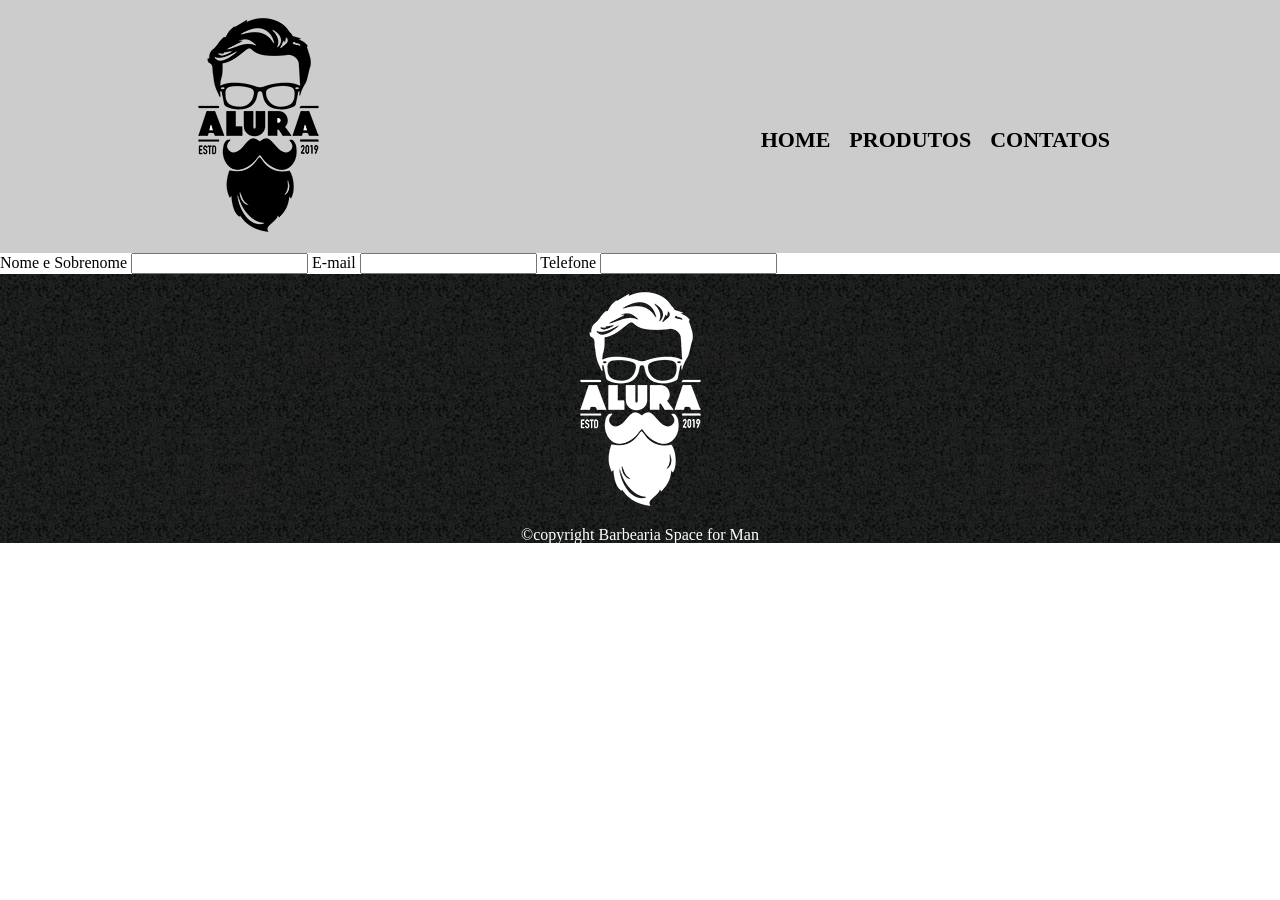
==== contatos.html @ c58ba3d5 "adicionamos os arquivos contatos.html e contatos.css e adicionamos o input e label" ====
<!DOCTYPE html>
<html lang="pt=br">

<head>
    <meta charset="UTF-8">
    <meta name="viewport" content="width=device-width, initial-scale=1.0">
    <title>Document</title>
    <link rel="stylesheet" href="reset.css">
    <link rel="stylesheet" href="contatos.css">
</head>

<body>

    <header>
        <div class="caixa">
            <h1><img src="./img/logo.png" alt="logo"></h1>
            <nav class="menu">
                <ul>
                    <li><a href="index.html"> home</a></li>
                    <li><a href="produtos.html"> produtos</a></li>
                    <li><a href="contatos.html"> contatos</a></li>
                </ul>
            </nav>
        </div>
    </header>
    <main>
        <form action="">

            <label for="nome">Nome e Sobrenome</label>
            <input type="text" id="nome">

            <label for="email">E-mail</label>
            <input type="text" id="email">

            <label for="tel">Telefone</label>
            <input type="text" id="tel">

        </form>
    </main>
    <footer>
        <img src="./img/logo-branco.png" alt="logo-branco">
        <p>&#169;copyright Barbearia Space for Man</p>
    </footer>

</body>

</html>
---- contatos.css ----
header {
    background-color: #cccccc;
}

.caixa {
    width: 940px;
    margin: 0 auto;
    position: relative;

}

nav {
    position: absolute;
    top: 129px;
    right: 0px;

}

nav li {
    display: inline;
    margin: 0 0 0 15px;
}

nav a {
    font-size: 22px;
    font-weight: bold;
    text-transform: uppercase;
    color: #000000;
    text-decoration: none;
}

nav a:hover {
    color: #c78c19;
    text-decoration: underline;
}

footer {
    background-image: url(./img/bg.jpg);
    text-align: center;
    color: white;
}
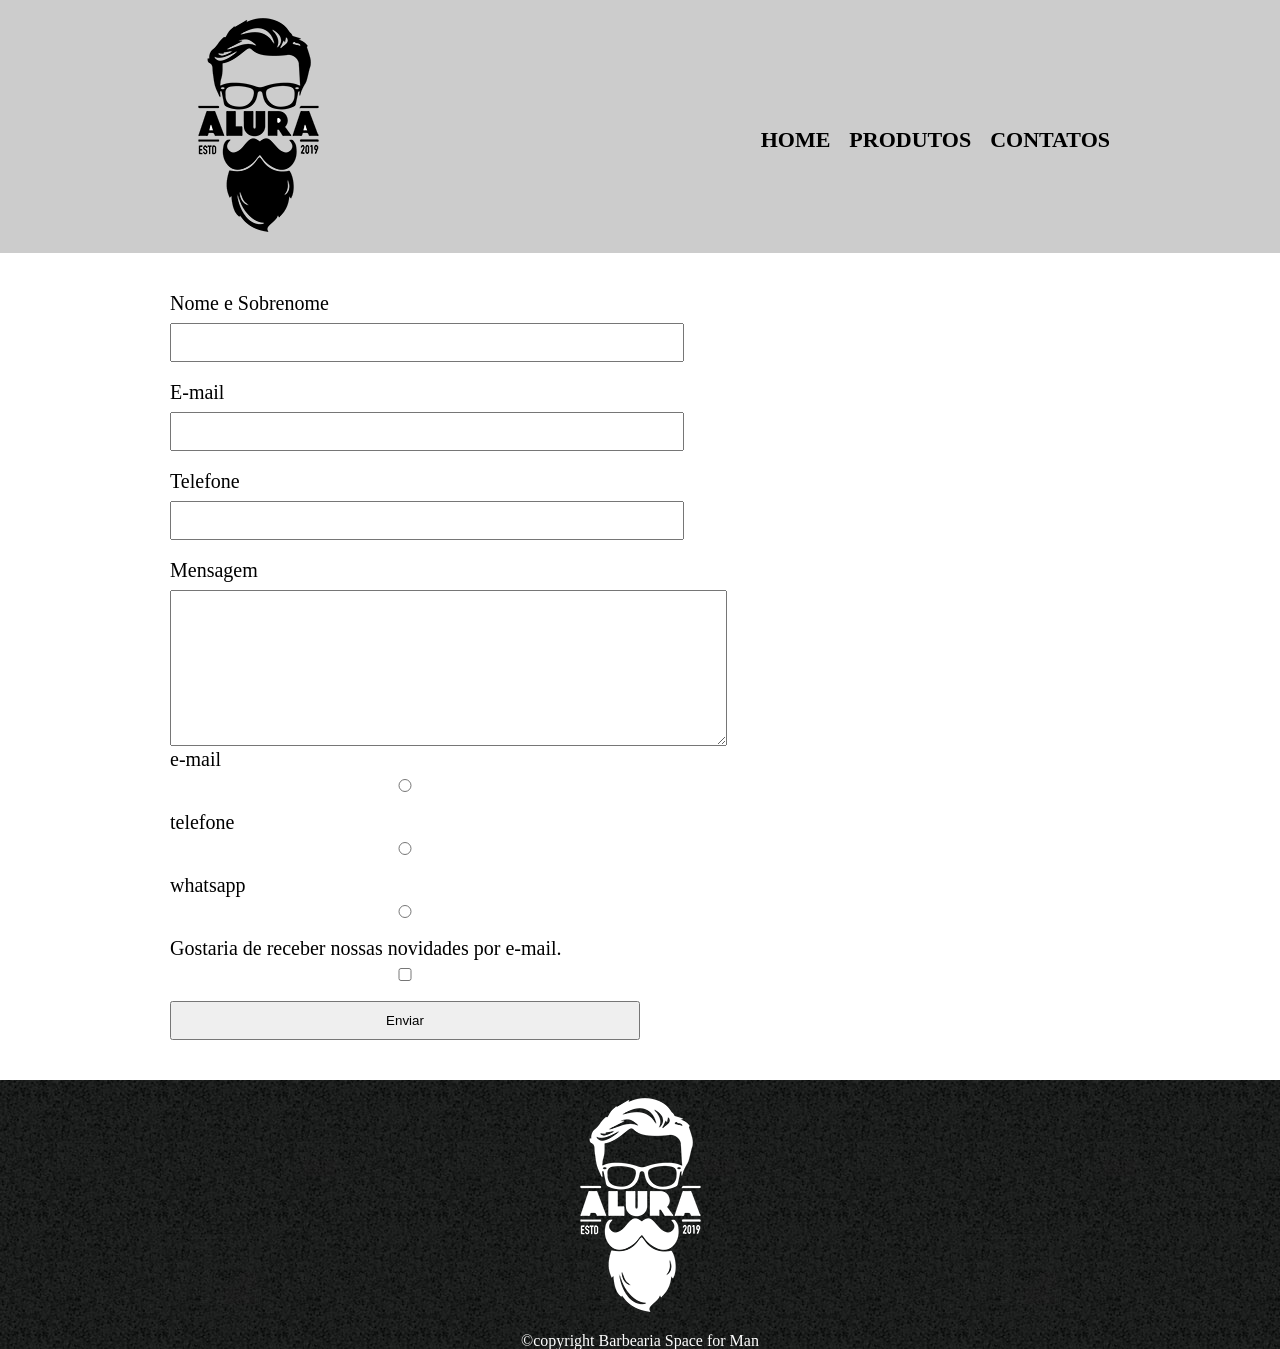
==== commit 651d97af: "adicionamos os label e os input" ====
--- a/contatos.html
+++ b/contatos.html
@@ -35,6 +35,23 @@
             <label for="tel">Telefone</label>
             <input type="text" id="tel">
 
+            <label for="mensagem">Mensagem</label>
+            <textarea name="" id="" cols="67" rows="10"></textarea>
+
+            <label for="radio-email">e-mail</label>
+            <input type="radio" name="contatos" id="radio-email">
+
+            <label for="radio-telefone">telefone</label>
+            <input type="radio" name="contatos" id="radio-telefone">
+
+            <label for="radio-whatsapp">whatsapp</label>
+            <input type="radio" name="contatos" id="radio-whatsapp">
+            
+            <label for="checkbox">Gostaria de receber nossas novidades por e-mail.</label>
+            <input type="checkbox" name="" id="checkbox">
+
+            <input type="submit" value="Enviar">
+
         </form>
     </main>
     <footer>
--- a/contatos.css
+++ b/contatos.css
@@ -34,6 +34,29 @@
     text-decoration: underline;
 }
 
+main {
+    width: 940px;
+    margin: 0 auto;
+}
+
+form {
+    margin: 40px 0;
+}
+
+form label {
+    display: block;
+    margin: 0 0 10px 0;
+    font-size: 20px;
+    
+}
+
+form input {
+    display: block;
+    margin: 0 0 20px 0;
+    padding: 10px 20px;
+    width: 50%;
+}
+
 footer {
     background-image: url(./img/bg.jpg);
     text-align: center;
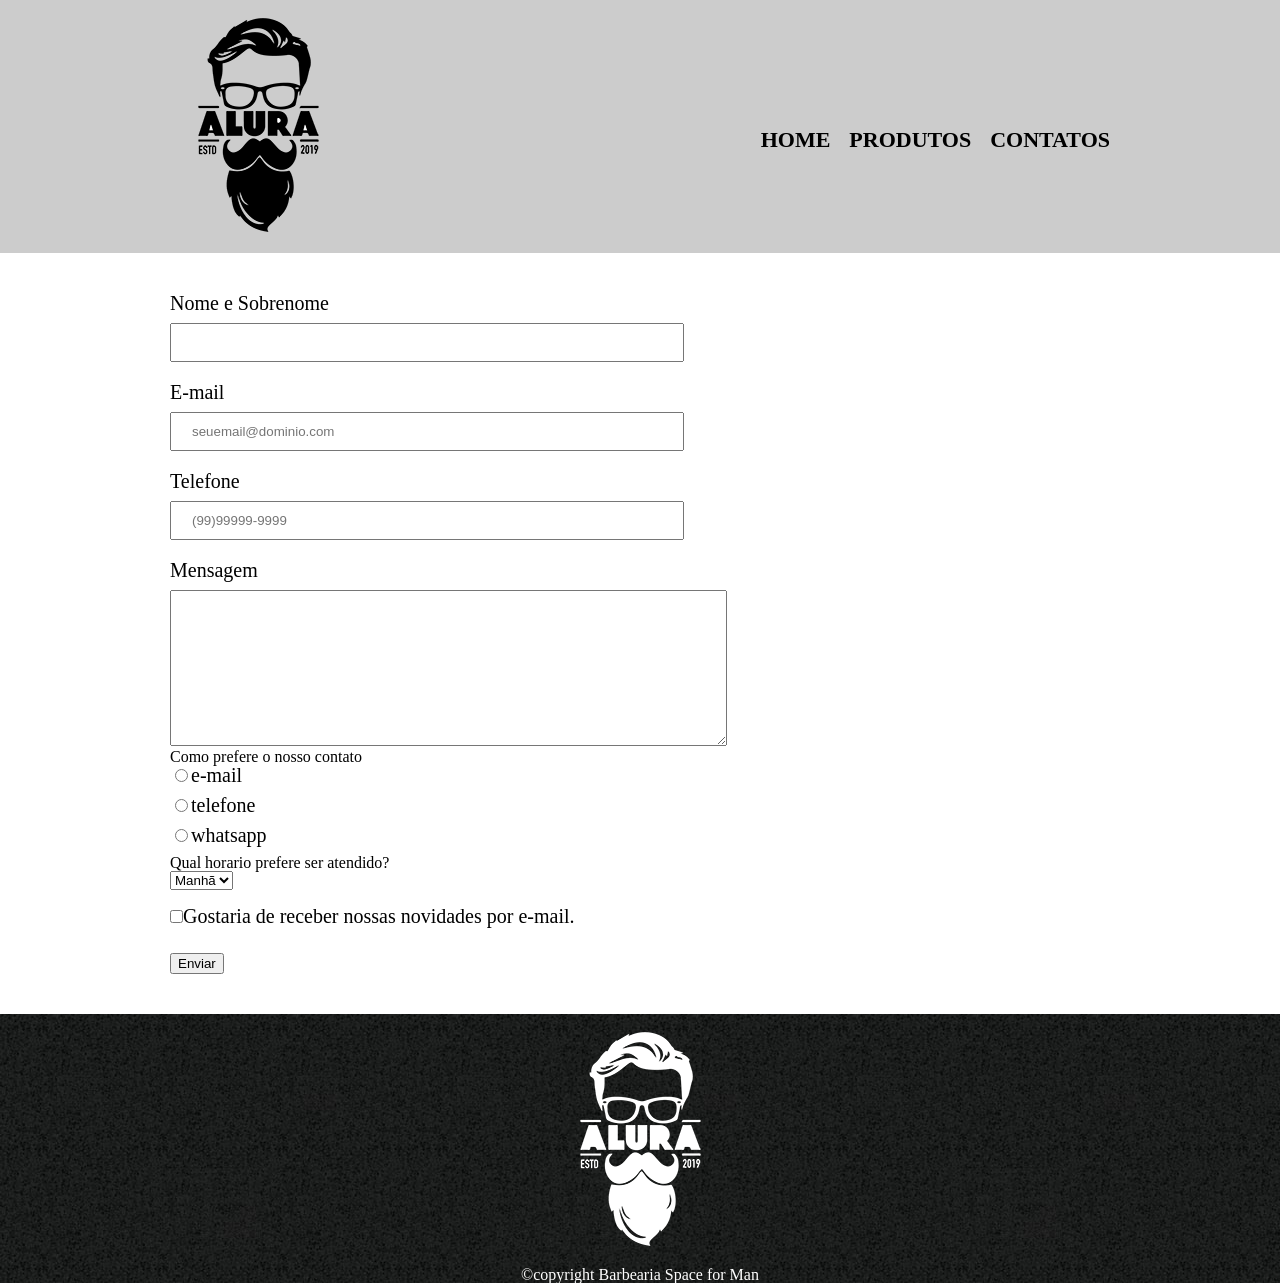
==== commit 3d5134a3: "Adicionamos os inputs correto e terminamos quase todo o input" ====
--- a/contatos.html
+++ b/contatos.html
@@ -27,28 +27,36 @@
         <form action="">
 
             <label for="nome">Nome e Sobrenome</label>
-            <input type="text" id="nome">
+            <input type="text" id="nome" class="input-padrao" required>
 
             <label for="email">E-mail</label>
-            <input type="text" id="email">
+            <input type="email" id="email" class="input-padrao" required placeholder="seuemail@dominio.com">
 
             <label for="tel">Telefone</label>
-            <input type="text" id="tel">
+            <input type="tel" id="tel" class="input-padrao" required placeholder="(99)99999-9999">
 
             <label for="mensagem">Mensagem</label>
             <textarea name="" id="" cols="67" rows="10"></textarea>
 
-            <label for="radio-email">e-mail</label>
-            <input type="radio" name="contatos" id="radio-email">
+            <legend>Como prefere o nosso contato</legend>
 
-            <label for="radio-telefone">telefone</label>
-            <input type="radio" name="contatos" id="radio-telefone">
+            <label for="radio-email"><input type="radio" name="contatos" id="radio-email">e-mail</label>
+            
+            <label for="radio-telefone"><input type="radio" name="contatos" id="radio-telefone">telefone</label>
+            
 
-            <label for="radio-whatsapp">whatsapp</label>
-            <input type="radio" name="contatos" id="radio-whatsapp">
+            <label for="radio-whatsapp"><input type="radio" name="contatos" id="radio-whatsapp">whatsapp</label>
+
+            <legend>Qual horario prefere ser atendido?</legend>
+            <select name="" id="">
+                <option value="">Manhã</option>
+                <option value="">Tarde</option>
+                <option value="">Noite</option>
+            </select>
             
-            <label for="checkbox">Gostaria de receber nossas novidades por e-mail.</label>
-            <input type="checkbox" name="" id="checkbox">
+            
+            <label for="checkbox"><input type="checkbox" name="" id="checkbox" class="checkbox">Gostaria de receber nossas novidades por e-mail.</label>
+            
 
             <input type="submit" value="Enviar">
 
--- a/contatos.css
+++ b/contatos.css
@@ -50,11 +50,15 @@
     
 }
 
-form input {
+.input-padrao {
     display: block;
     margin: 0 0 20px 0;
     padding: 10px 20px;
     width: 50%;
+}
+
+.checkbox {
+    margin: 20px 0;
 }
 
 footer {
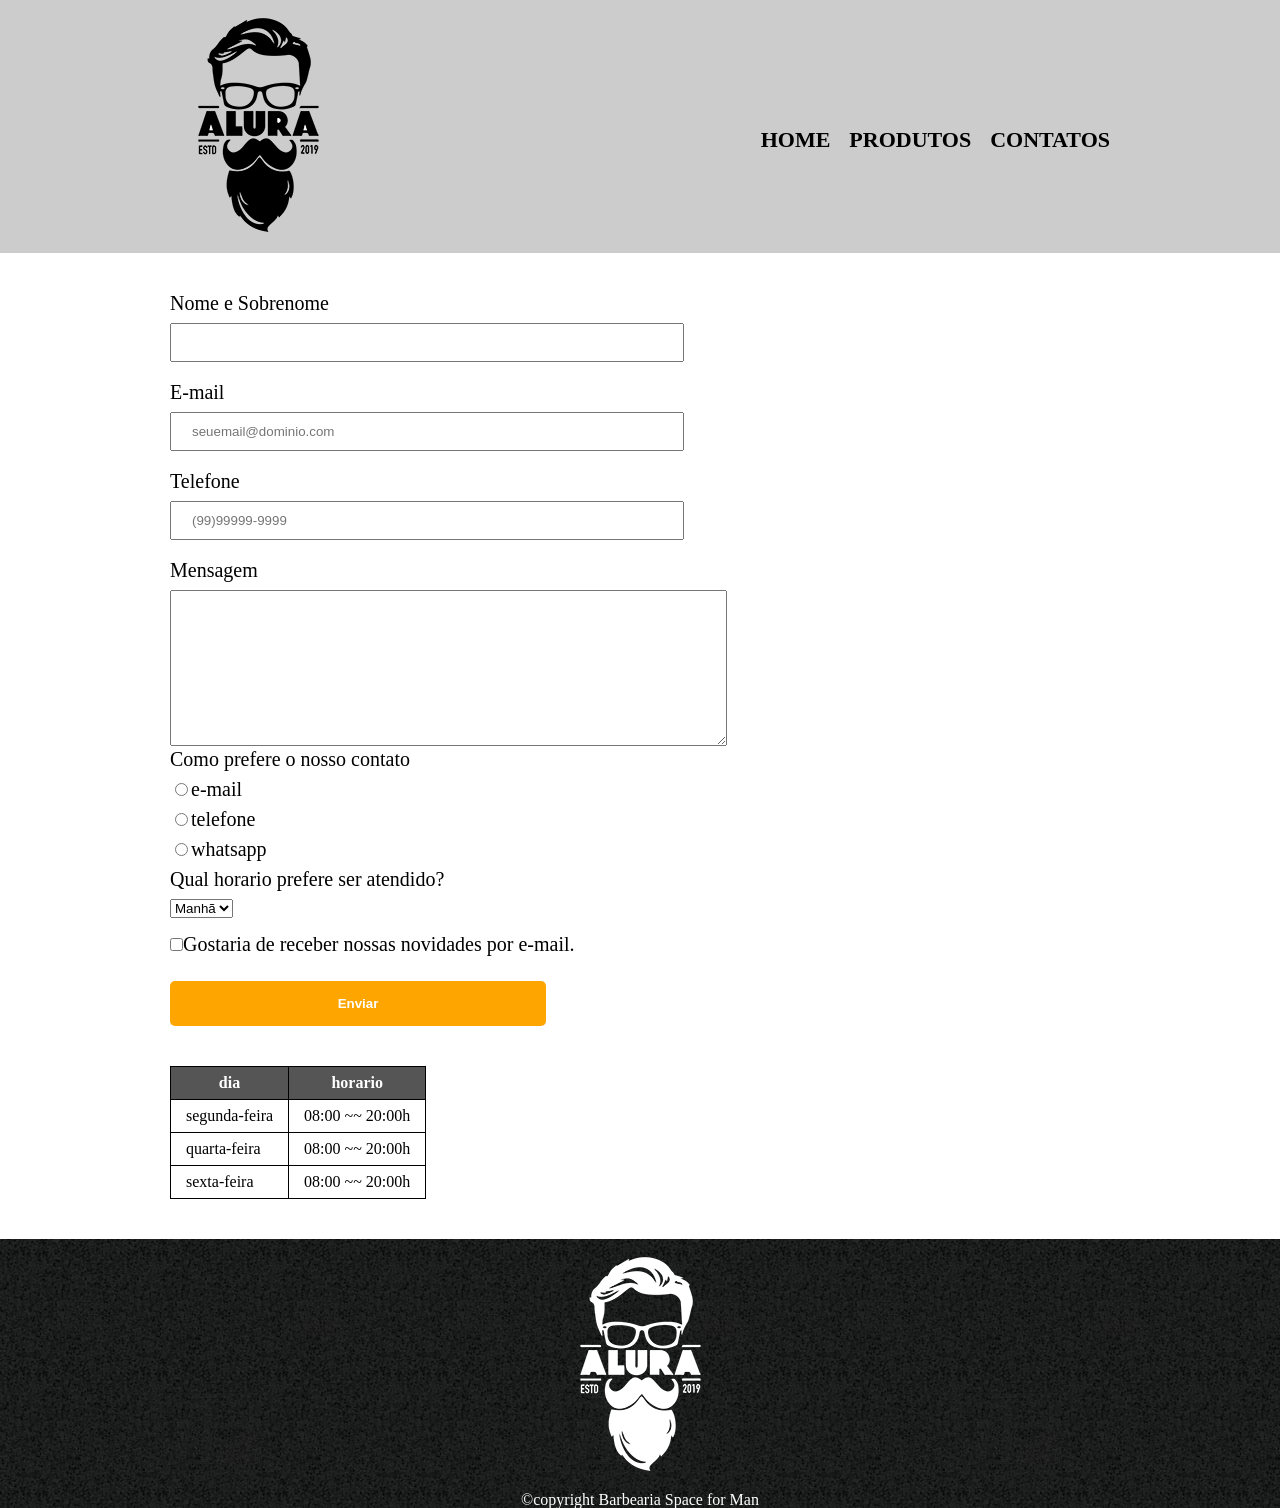
==== commit 6baa53f5: "atualização do index" ====
--- a/contatos.html
+++ b/contatos.html
@@ -58,9 +58,32 @@
             <label for="checkbox"><input type="checkbox" name="" id="checkbox" class="checkbox">Gostaria de receber nossas novidades por e-mail.</label>
             
 
-            <input type="submit" value="Enviar">
+            <input type="submit" value="Enviar" class="enviar">
 
         </form>
+
+        <table>
+            <thead>
+            <tr>
+                <th>dia</th>
+                <th>horario</th>
+            </tr>
+            </thead>
+            <tbody>
+            <tr>
+                <td>segunda-feira</td>
+                <td>08:00 ~~ 20:00h</td>
+            </tr>
+            <tr>
+                <td>quarta-feira</td>
+                <td>08:00 ~~ 20:00h</td>
+            </tr>
+            <tr>
+                <td>sexta-feira</td>
+                <td>08:00 ~~ 20:00h</td>
+            </tr>
+            </tbody>
+        </table>
     </main>
     <footer>
         <img src="./img/logo-branco.png" alt="logo-branco">
--- a/contatos.css
+++ b/contatos.css
@@ -43,7 +43,7 @@
     margin: 40px 0;
 }
 
-form label {
+form label, form legend {
     display: block;
     margin: 0 0 10px 0;
     font-size: 20px;
@@ -61,6 +61,40 @@
     margin: 20px 0;
 }
 
+.enviar {
+    width: 40%;
+    padding: 15px 0;
+    background-color: orange;
+    color: #fff;
+    font-weight: bold;
+    border: none;
+    border-radius: 5px;
+    cursor: pointer;
+    transition: 0.5s;
+}
+
+.enviar:hover {
+    background-color: darkorange;
+    transform: scale(0.9);
+    transform: rotate(2deg);
+}
+
+table {
+    margin: 20px 0 40px;
+
+}
+
+thead {
+    background-color: #555555;
+    color: white;
+    font-weight: bold;
+}
+
+td,th {
+    border: solid 1px #000000;
+    padding: 8px 15px;
+}
+
 footer {
     background-image: url(./img/bg.jpg);
     text-align: center;
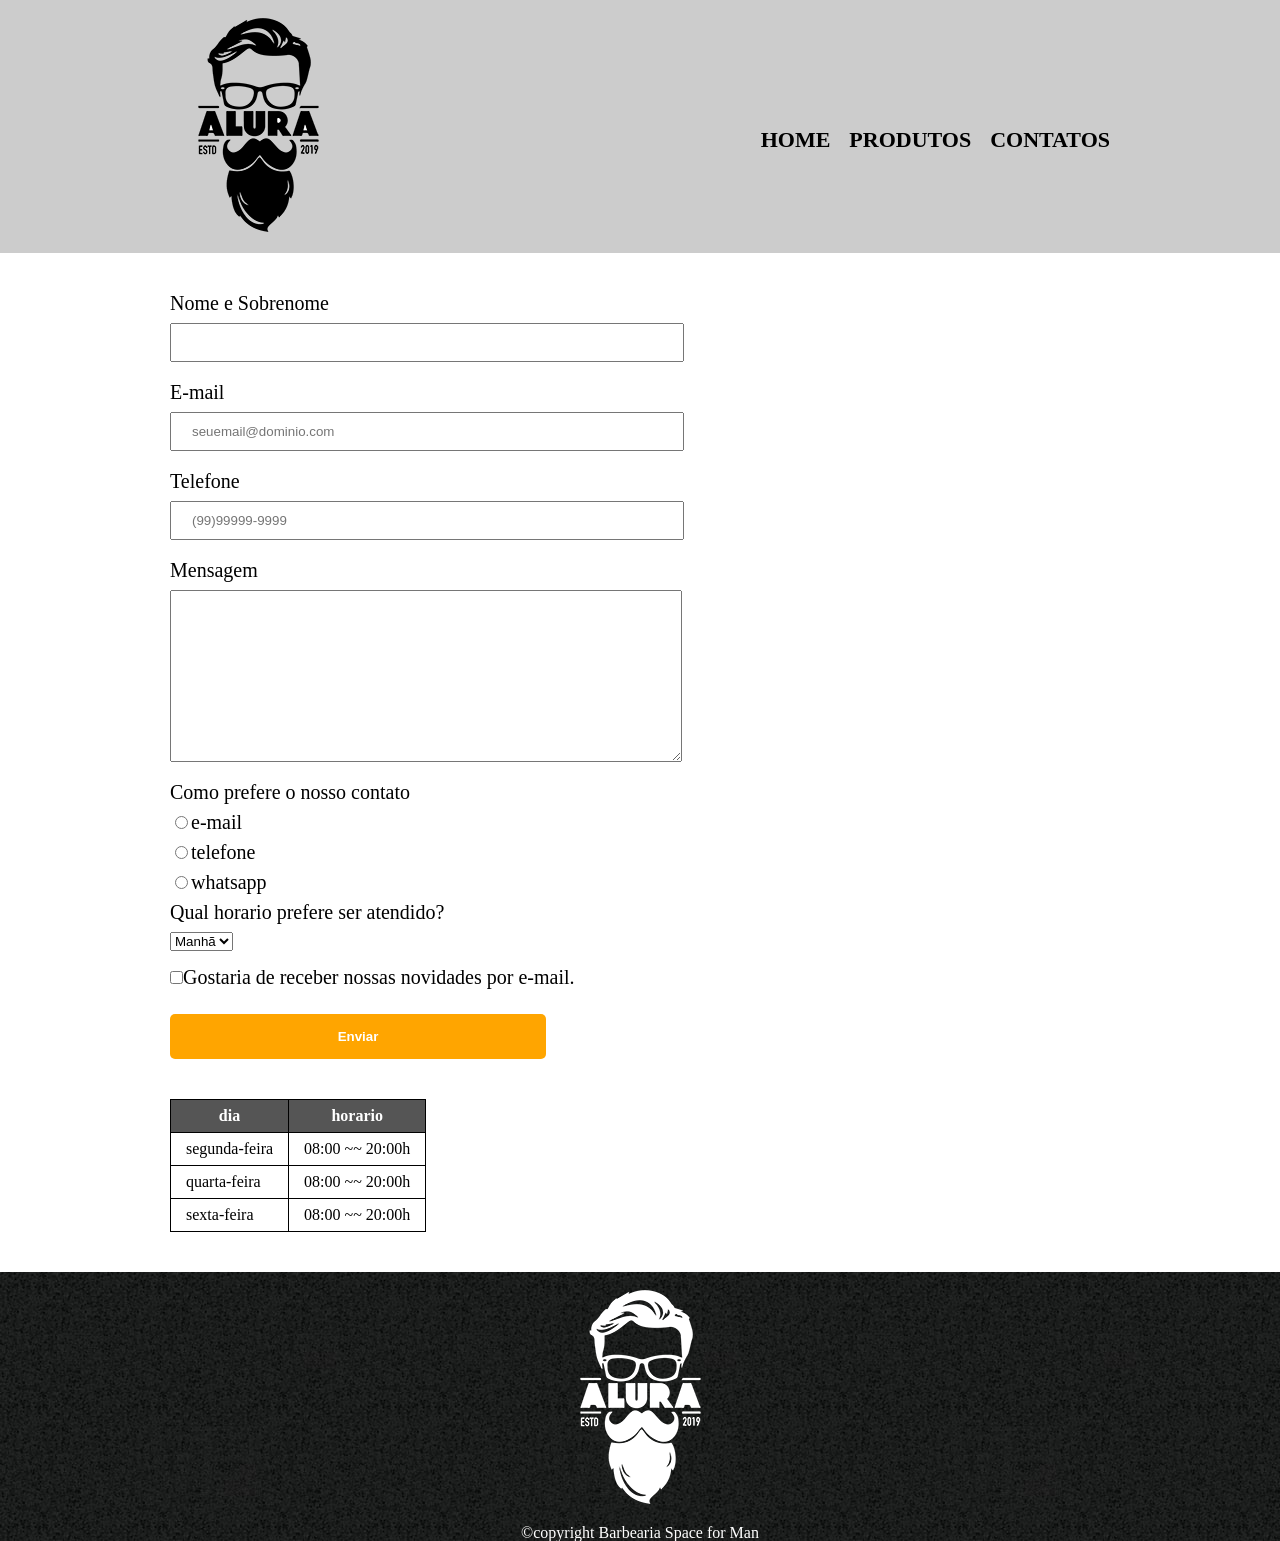
==== commit f593e39d: "site finalizado" ====
--- a/contatos.html
+++ b/contatos.html
@@ -36,7 +36,7 @@
             <input type="tel" id="tel" class="input-padrao" required placeholder="(99)99999-9999">
 
             <label for="mensagem">Mensagem</label>
-            <textarea name="" id="" cols="67" rows="10"></textarea>
+            <textarea name="" id="" cols="" rows="10" class="input-padrao"></textarea>
 
             <legend>Como prefere o nosso contato</legend>
 
--- a/contatos.css
+++ b/contatos.css
@@ -99,4 +99,34 @@
     background-image: url(./img/bg.jpg);
     text-align: center;
     color: white;
+}
+
+@media screen and (max-width: 480px) {
+    .caixa {
+        width: auto;
+    }
+
+    h1 {
+        text-align: center;
+    }
+
+    nav {
+        position: static;
+    }
+
+    main {
+        width: auto;
+        padding: 0 0 0 30px;
+    }
+
+    .input-padrao {
+        width: 90%;
+        padding: 10px;
+    }
+
+    .enviar {
+        width: 80%;
+        padding: 15px;
+        font-size: 16px;
+    }
 }
